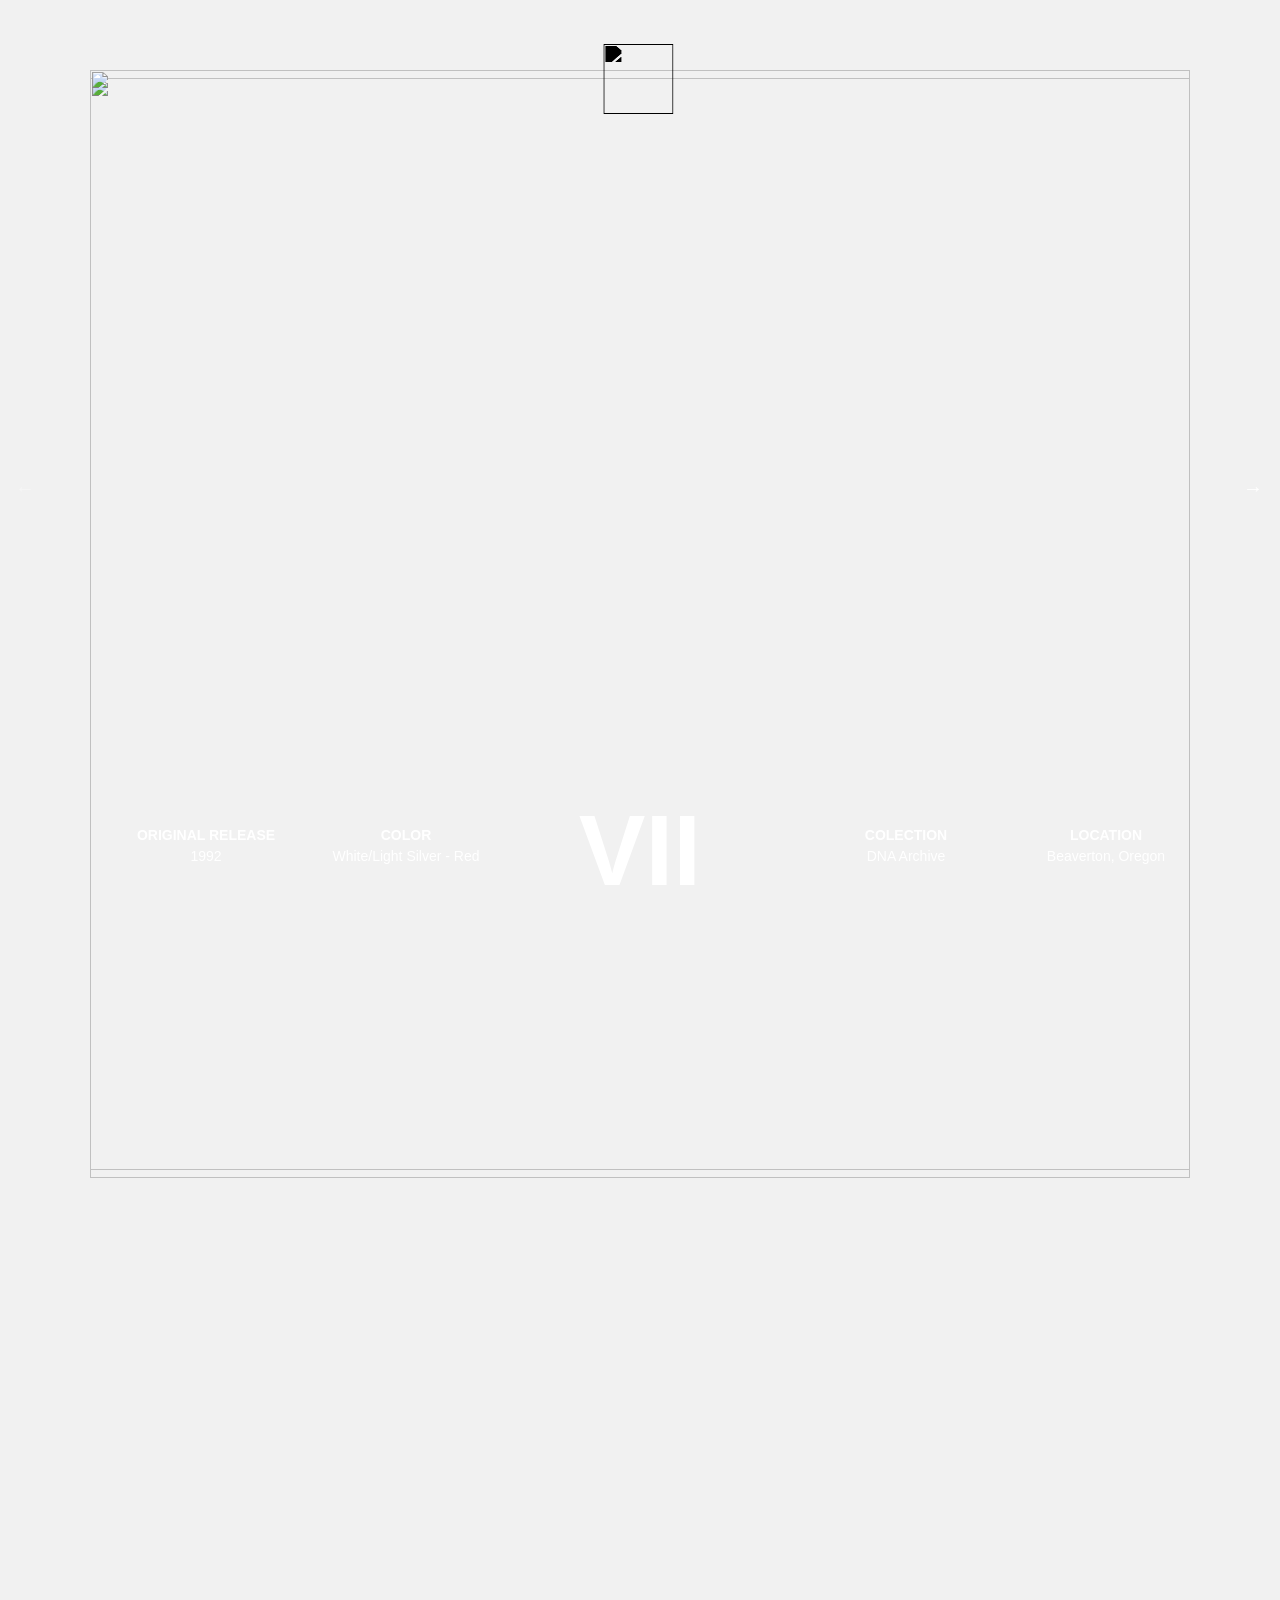
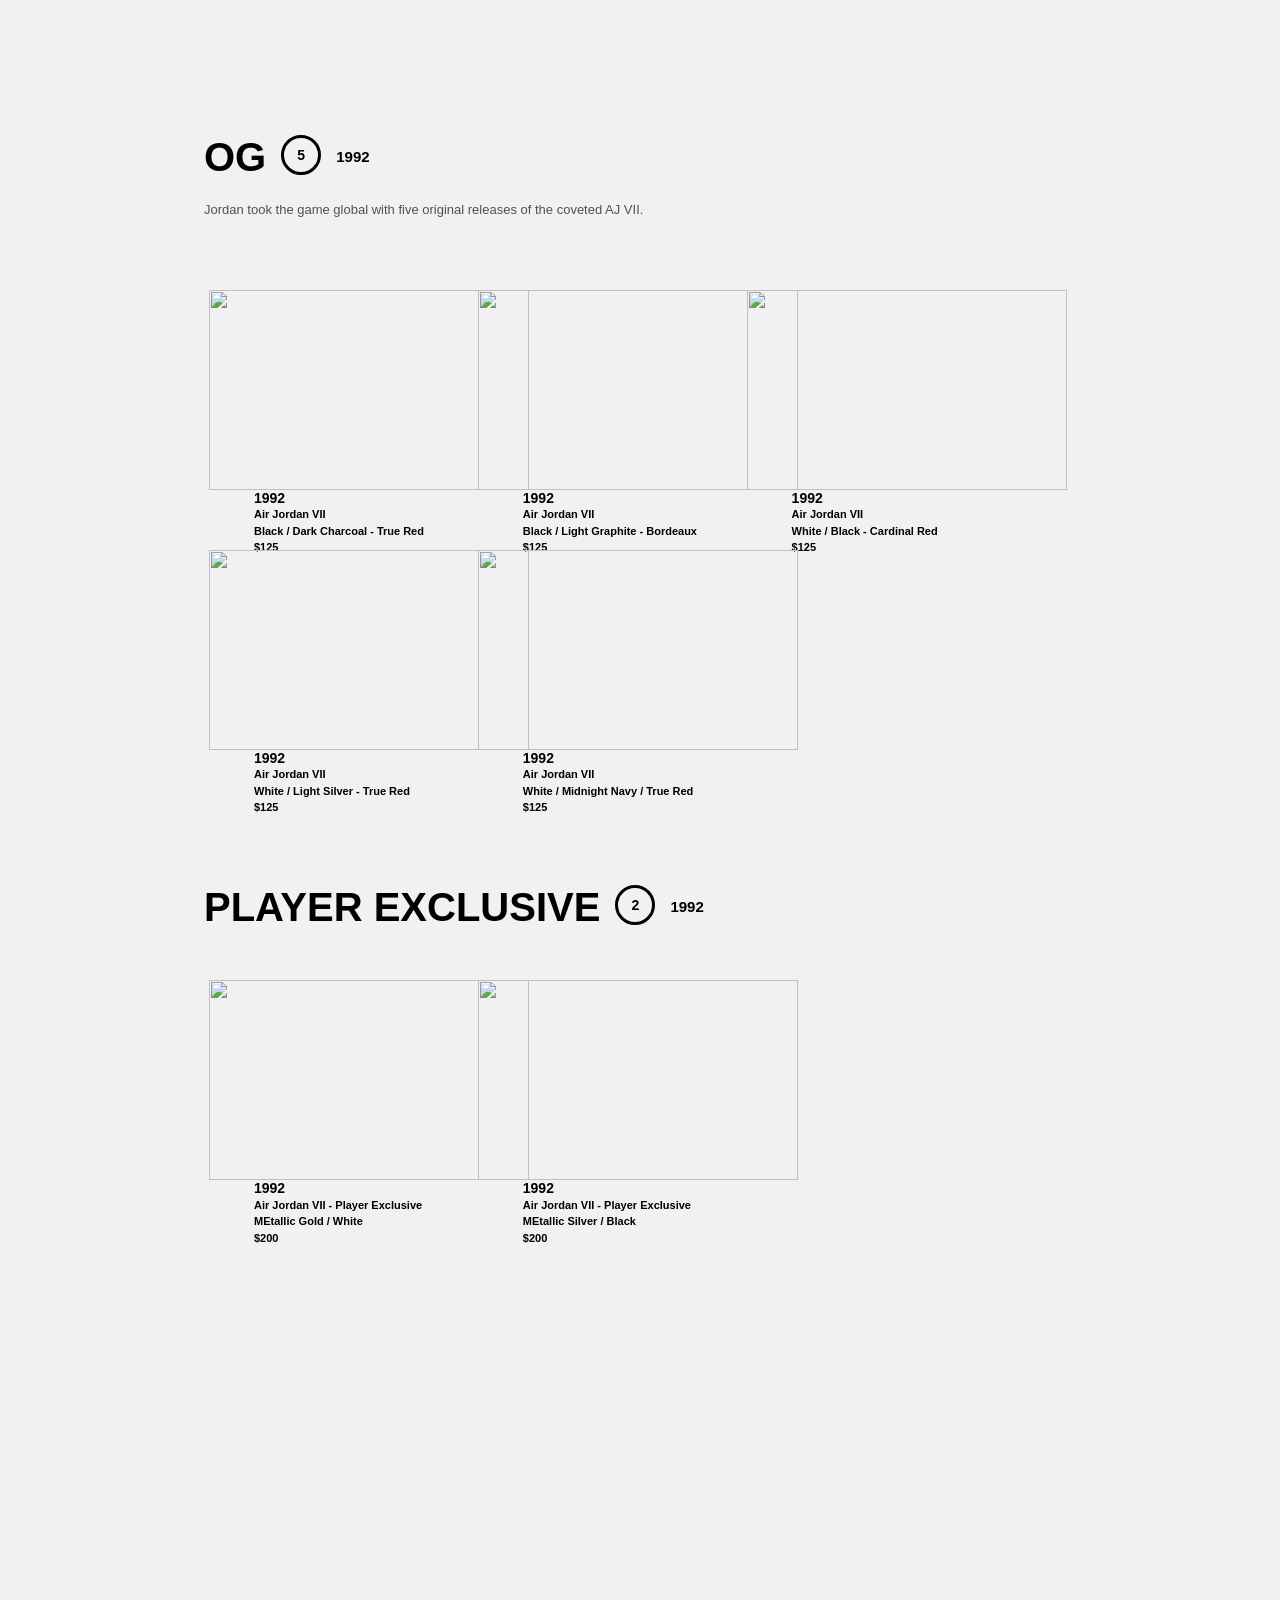
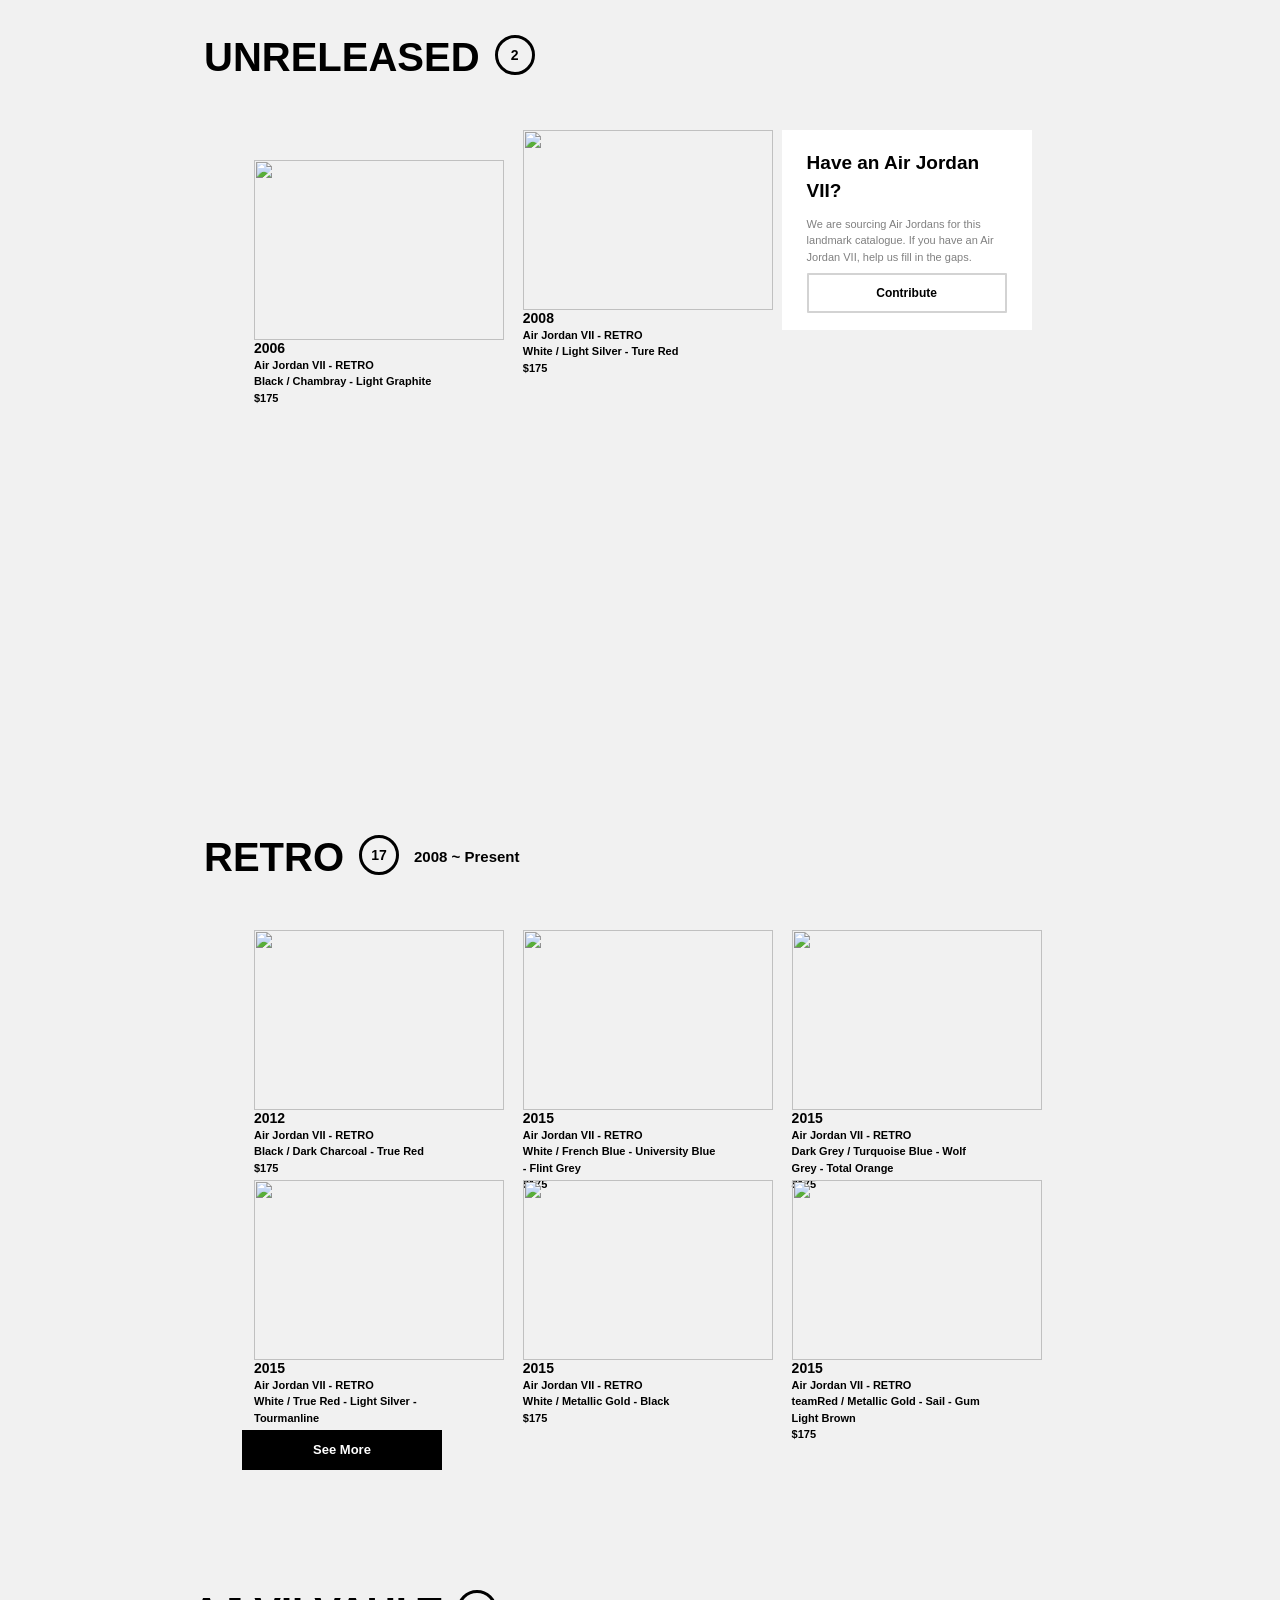
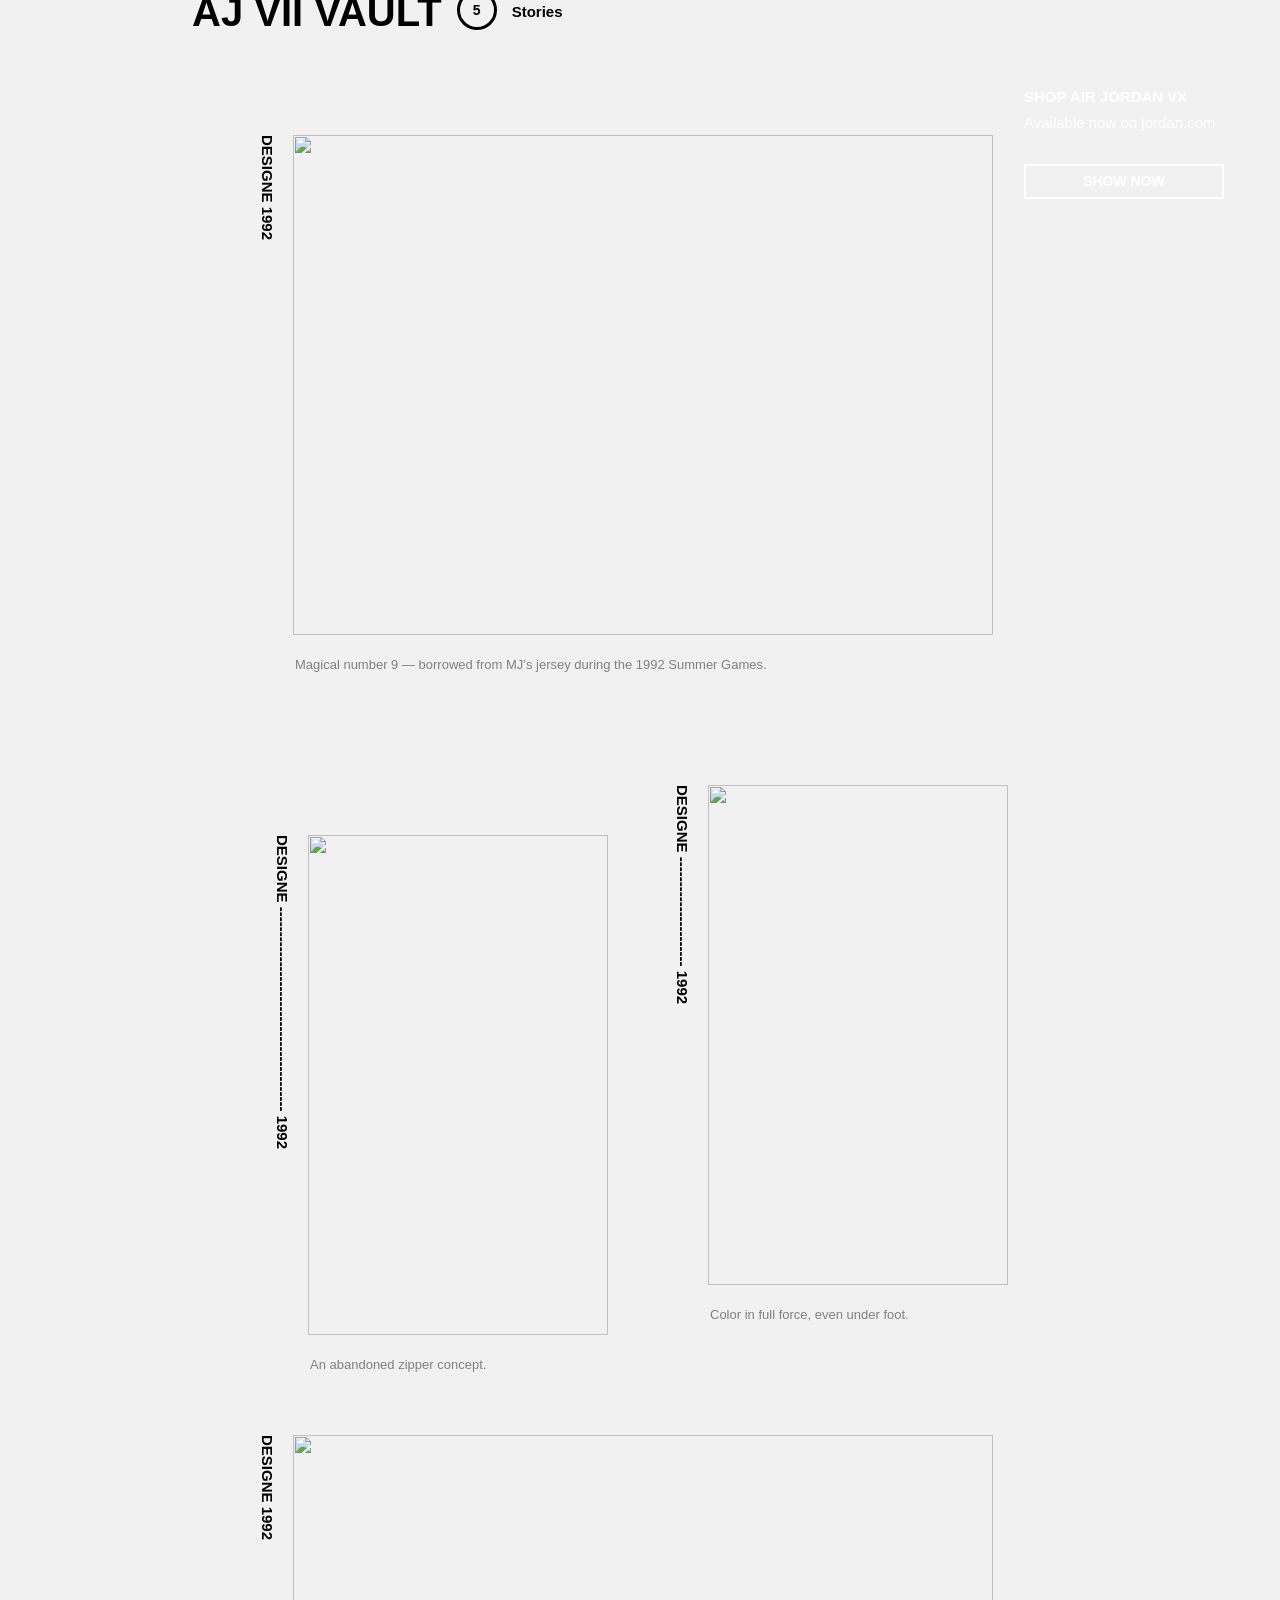
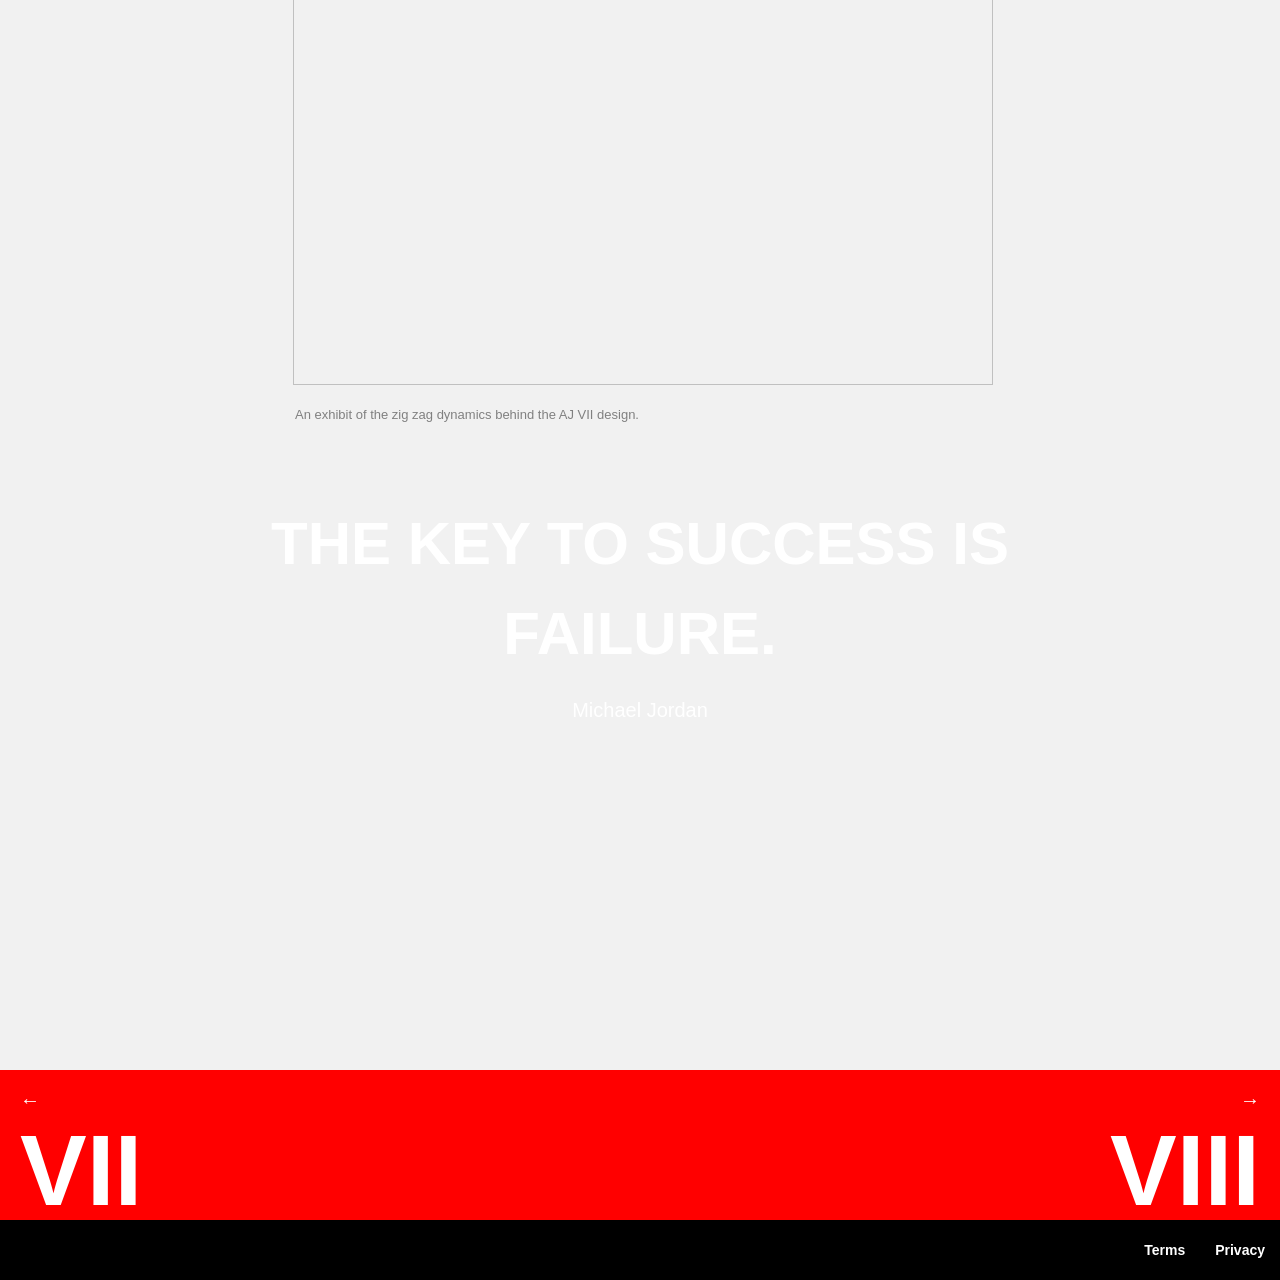
==== index.html @ 38050576 "2023.03.16" ====
<!doctype html><html lang="en"><head><meta charset="utf-8"/><link rel="icon" href="/favicon.ico"/><meta name="viewport" content="width=device-width,initial-scale=1"/><meta name="theme-color" content="#000000"/><meta name="description" content="Web site created using create-react-app"/><link rel="apple-touch-icon" href="/logo192.png"/><link href="https://fonts.googleapis.com/css?family=Noto+Sans+KR&display=swap" rel="stylesheet"><link rel="manifest" href="/manifest.json"/><title>Jordan.com | Nike</title><link rel="stylesheet" href="https://cdn.jsdelivr.net/npm/bootstrap@5.1.3/dist/css/bootstrap.min.css" integrity="sha384-1BmE4kWBq78iYhFldvKuhfTAU6auU8tT94WrHftjDbrCEXSU1oBoqyl2QvZ6jIW3" crossorigin="anonymous"/><script defer="defer" src="/static/js/main.87f173b5.js"></script><link href="/static/css/main.4fbba17a.css" rel="stylesheet"></head><body><noscript>You need to enable JavaScript to run this app.</noscript><div id="root"></div></body></html>
---- static/css/main.4fbba17a.css ----
@import url(https://fonts.googleapis.com/css2?family=Anton&display=swap);body{-webkit-font-smoothing:antialiased;-moz-osx-font-smoothing:grayscale;font-family:-apple-system,BlinkMacSystemFont,Segoe UI,Roboto,Oxygen,Ubuntu,Cantarell,Fira Sans,Droid Sans,Helvetica Neue,sans-serif}code{font-family:source-code-pro,Menlo,Monaco,Consolas,Courier New,monospace}@font-face{font-family:swiper-icons;font-style:normal;font-weight:400;src:url("data:application/font-woff;charset=utf-8;base64, [base64]//wADZ2x5ZgAAAywAAADMAAAD2MHtryVoZWFkAAABbAAAADAAAAA2E2+eoWhoZWEAAAGcAAAAHwAAACQC9gDzaG10eAAAAigAAAAZAAAArgJkABFsb2NhAAAC0AAAAFoAAABaFQAUGG1heHAAAAG8AAAAHwAAACAAcABAbmFtZQAAA/gAAAE5AAACXvFdBwlwb3N0AAAFNAAAAGIAAACE5s74hXjaY2BkYGAAYpf5Hu/j+W2+MnAzMYDAzaX6QjD6/4//Bxj5GA8AuRwMYGkAPywL13jaY2BkYGA88P8Agx4j+/8fQDYfA1AEBWgDAIB2BOoAeNpjYGRgYNBh4GdgYgABEMnIABJzYNADCQAACWgAsQB42mNgYfzCOIGBlYGB0YcxjYGBwR1Kf2WQZGhhYGBiYGVmgAFGBiQQkOaawtDAoMBQxXjg/wEGPcYDDA4wNUA2CCgwsAAAO4EL6gAAeNpj2M0gyAACqxgGNWBkZ2D4/wMA+xkDdgAAAHjaY2BgYGaAYBkGRgYQiAHyGMF8FgYHIM3DwMHABGQrMOgyWDLEM1T9/w8UBfEMgLzE////P/5//f/V/xv+r4eaAAeMbAxwIUYmIMHEgKYAYjUcsDAwsLKxc3BycfPw8jEQA/[base64]/uznmfPFBNODM2K7MTQ45YEAZqGP81AmGGcF3iPqOop0r1SPTaTbVkfUe4HXj97wYE+yNwWYxwWu4v1ugWHgo3S1XdZEVqWM7ET0cfnLGxWfkgR42o2PvWrDMBSFj/IHLaF0zKjRgdiVMwScNRAoWUoH78Y2icB/yIY09An6AH2Bdu/UB+yxopYshQiEvnvu0dURgDt8QeC8PDw7Fpji3fEA4z/PEJ6YOB5hKh4dj3EvXhxPqH/SKUY3rJ7srZ4FZnh1PMAtPhwP6fl2PMJMPDgeQ4rY8YT6Gzao0eAEA409DuggmTnFnOcSCiEiLMgxCiTI6Cq5DZUd3Qmp10vO0LaLTd2cjN4fOumlc7lUYbSQcZFkutRG7g6JKZKy0RmdLY680CDnEJ+UMkpFFe1RN7nxdVpXrC4aTtnaurOnYercZg2YVmLN/d/gczfEimrE/fs/bOuq29Zmn8tloORaXgZgGa78yO9/cnXm2BpaGvq25Dv9S4E9+5SIc9PqupJKhYFSSl47+Qcr1mYNAAAAeNptw0cKwkAAAMDZJA8Q7OUJvkLsPfZ6zFVERPy8qHh2YER+3i/BP83vIBLLySsoKimrqKqpa2hp6+jq6RsYGhmbmJqZSy0sraxtbO3sHRydnEMU4uR6yx7JJXveP7WrDycAAAAAAAH//wACeNpjYGRgYOABYhkgZgJCZgZNBkYGLQZtIJsFLMYAAAw3ALgAeNolizEKgDAQBCchRbC2sFER0YD6qVQiBCv/H9ezGI6Z5XBAw8CBK/m5iQQVauVbXLnOrMZv2oLdKFa8Pjuru2hJzGabmOSLzNMzvutpB3N42mNgZGBg4GKQYzBhYMxJLMlj4GBgAYow/P/PAJJhLM6sSoWKfWCAAwDAjgbRAAB42mNgYGBkAIIbCZo5IPrmUn0hGA0AO8EFTQAA")}:root{--swiper-theme-color:#007aff}.swiper,swiper-container{display:block;list-style:none;margin-left:auto;margin-right:auto;overflow:hidden;padding:0;position:relative;z-index:1}.swiper-vertical>.swiper-wrapper{flex-direction:column}.swiper-wrapper{box-sizing:initial;display:flex;height:100%;position:relative;transition-property:-webkit-transform;transition-property:transform;transition-property:transform,-webkit-transform;transition-timing-function:ease;transition-timing-function:var(--swiper-wrapper-transition-timing-function,initial);width:100%;z-index:1}.swiper-android .swiper-slide,.swiper-wrapper{-webkit-transform:translateZ(0);transform:translateZ(0)}.swiper-horizontal{touch-action:pan-y}.swiper-vertical{touch-action:pan-x}.swiper-slide,swiper-slide{display:block;flex-shrink:0;height:100%;position:relative;transition-property:-webkit-transform;transition-property:transform;transition-property:transform,-webkit-transform;width:100%}.swiper-slide-invisible-blank{visibility:hidden}.swiper-autoheight,.swiper-autoheight .swiper-slide{height:auto}.swiper-autoheight .swiper-wrapper{align-items:flex-start;transition-property:height,-webkit-transform;transition-property:transform,height;transition-property:transform,height,-webkit-transform}.swiper-backface-hidden .swiper-slide{-webkit-backface-visibility:hidden;backface-visibility:hidden;-webkit-transform:translateZ(0);transform:translateZ(0)}.swiper-3d.swiper-css-mode .swiper-wrapper{-webkit-perspective:1200px;perspective:1200px}.swiper-3d .swiper-wrapper{-webkit-transform-style:preserve-3d;transform-style:preserve-3d}.swiper-3d{-webkit-perspective:1200px;perspective:1200px}.swiper-3d .swiper-cube-shadow,.swiper-3d .swiper-slide,.swiper-3d .swiper-slide-shadow,.swiper-3d .swiper-slide-shadow-bottom,.swiper-3d .swiper-slide-shadow-left,.swiper-3d .swiper-slide-shadow-right,.swiper-3d .swiper-slide-shadow-top{-webkit-transform-style:preserve-3d;transform-style:preserve-3d}.swiper-3d .swiper-slide-shadow,.swiper-3d .swiper-slide-shadow-bottom,.swiper-3d .swiper-slide-shadow-left,.swiper-3d .swiper-slide-shadow-right,.swiper-3d .swiper-slide-shadow-top{height:100%;left:0;pointer-events:none;position:absolute;top:0;width:100%;z-index:10}.swiper-3d .swiper-slide-shadow{background:rgba(0,0,0,.15)}.swiper-3d .swiper-slide-shadow-left{background-image:linear-gradient(270deg,rgba(0,0,0,.5),transparent)}.swiper-3d .swiper-slide-shadow-right{background-image:linear-gradient(90deg,rgba(0,0,0,.5),transparent)}.swiper-3d .swiper-slide-shadow-top{background-image:linear-gradient(0deg,rgba(0,0,0,.5),transparent)}.swiper-3d .swiper-slide-shadow-bottom{background-image:linear-gradient(180deg,rgba(0,0,0,.5),transparent)}.swiper-css-mode>.swiper-wrapper{-ms-overflow-style:none;overflow:auto;scrollbar-width:none}.swiper-css-mode>.swiper-wrapper::-webkit-scrollbar{display:none}.swiper-css-mode>.swiper-wrapper>.swiper-slide{scroll-snap-align:start start}.swiper-horizontal.swiper-css-mode>.swiper-wrapper{scroll-snap-type:x mandatory}.swiper-vertical.swiper-css-mode>.swiper-wrapper{scroll-snap-type:y mandatory}.swiper-centered>.swiper-wrapper:before{content:"";flex-shrink:0;order:9999}.swiper-centered>.swiper-wrapper>.swiper-slide{scroll-snap-align:center center;scroll-snap-stop:always}.swiper-centered.swiper-horizontal>.swiper-wrapper>.swiper-slide:first-child{-webkit-margin-start:var(--swiper-centered-offset-before);margin-inline-start:var(--swiper-centered-offset-before)}.swiper-centered.swiper-horizontal>.swiper-wrapper:before{height:100%;min-height:1px;width:var(--swiper-centered-offset-after)}.swiper-centered.swiper-vertical>.swiper-wrapper>.swiper-slide:first-child{-webkit-margin-before:var(--swiper-centered-offset-before);margin-block-start:var(--swiper-centered-offset-before)}.swiper-centered.swiper-vertical>.swiper-wrapper:before{height:var(--swiper-centered-offset-after);min-width:1px;width:100%}.swiper-lazy-preloader{border:4px solid #007aff;border:4px solid var(--swiper-preloader-color,var(--swiper-theme-color));border-radius:50%;border-top:4px solid transparent;box-sizing:border-box;height:42px;left:50%;margin-left:-21px;margin-top:-21px;position:absolute;top:50%;-webkit-transform-origin:50%;transform-origin:50%;width:42px;z-index:10}.swiper-watch-progress .swiper-slide-visible .swiper-lazy-preloader,.swiper:not(.swiper-watch-progress) .swiper-lazy-preloader,swiper-container:not(.swiper-watch-progress) .swiper-lazy-preloader{-webkit-animation:swiper-preloader-spin 1s linear infinite;animation:swiper-preloader-spin 1s linear infinite}.swiper-lazy-preloader-white{--swiper-preloader-color:#fff}.swiper-lazy-preloader-black{--swiper-preloader-color:#000}@-webkit-keyframes swiper-preloader-spin{0%{-webkit-transform:rotate(0deg);transform:rotate(0deg)}to{-webkit-transform:rotate(1turn);transform:rotate(1turn)}}@keyframes swiper-preloader-spin{0%{-webkit-transform:rotate(0deg);transform:rotate(0deg)}to{-webkit-transform:rotate(1turn);transform:rotate(1turn)}}:root{--swiper-navigation-size:44px}.swiper-button-next,.swiper-button-prev{align-items:center;color:var(--swiper-theme-color);color:var(--swiper-navigation-color,var(--swiper-theme-color));cursor:pointer;display:flex;height:44px;height:var(--swiper-navigation-size);justify-content:center;margin-top:-22px;margin-top:calc(0px - var(--swiper-navigation-size)/2);position:absolute;top:50%;top:var(--swiper-navigation-top-offset,50%);width:27px;width:calc(var(--swiper-navigation-size)/44*27);z-index:10}.swiper-button-next.swiper-button-disabled,.swiper-button-prev.swiper-button-disabled{cursor:auto;opacity:.35;pointer-events:none}.swiper-button-next.swiper-button-hidden,.swiper-button-prev.swiper-button-hidden{cursor:auto;opacity:0;pointer-events:none}.swiper-navigation-disabled .swiper-button-next,.swiper-navigation-disabled .swiper-button-prev{display:none!important}.swiper-button-next:after,.swiper-button-prev:after{font-family:swiper-icons;font-size:44px;font-size:var(--swiper-navigation-size);font-variant:normal;letter-spacing:0;line-height:1;text-transform:none!important}.swiper-button-prev,.swiper-rtl .swiper-button-next{left:10px;left:var(--swiper-navigation-sides-offset,10px);right:auto}.swiper-button-prev:after,.swiper-rtl .swiper-button-next:after{content:"prev"}.swiper-button-next,.swiper-rtl .swiper-button-prev{left:auto;right:10px;right:var(--swiper-navigation-sides-offset,10px)}.swiper-button-next:after,.swiper-rtl .swiper-button-prev:after{content:"next"}.swiper-button-lock{display:none}#app{height:100%}li,ol,ul{list-style-type:none;text-decoration:none}body,html{font-family:Anton,sans-serif;height:100%;position:relative}body{background:#f1f1f1;color:#000;font-family:Helvetica Neue,Helvetica,Arial,sans-serif;font-size:14px;margin:0;padding:0}.accordion{position:fixed;z-index:200}.accordion,.card{background-color:initial;border:1px solid transparent;margin:-1px;width:100%}.card{z-index:-1}.card-header:first-child{background-color:initial;border:1px solid transparent;height:100px;left:50%;padding-top:55px;position:absolute;-webkit-transform:translate(-50%,-10%);transform:translate(-50%,-10%);width:20%;z-index:150}.card-header{height:100px;width:100px}.card-header,.card-header button{align-items:center;border:1px solid transparent;cursor:pointer;display:flex;justify-content:center;margin:0 auto}.card-header button{background-color:initial!important}.logo{-webkit-filter:brightness(10000) invert(1);filter:brightness(10000) invert(1)}.logo,.logo-after{cursor:pointer;height:70px;margin-top:30px;width:70px}.logo-after{-webkit-filter:none;filter:none}.acoordion-collapse{background-color:initial;margin:0 auto}.acoordion-collapse,.card-body{align-items:center;border:1px solid transparent;display:flex;height:500px;justify-content:center;width:100%}.card-body{background-color:#1a1a1a;flex-direction:column}#menu-top{align-items:center;display:flex;height:80px;justify-content:flex-start;padding:20px 0 0 20px;width:100%}#menu-top img{-webkit-filter:brightness(10000) invert(1);filter:brightness(10000) invert(1);height:20px;margin-top:-10px;width:60px}#menu-top img,#menu-top p{cursor:pointer;margin-right:20px}#menu-top p{color:#616161;font-weight:bolder}#menu-top p:hover{border-bottom:3px solid red;color:#fff}#menu-bottom{margin-top:150px}#menu-bottom ul{align-items:center;display:flex;justify-content:center}#menu-bottom ul li img{cursor:pointer;height:200px;-webkit-transform:scale(1);transform:scale(1);width:200px}#menu-bottom ul li img,#menu-bottom ul li img:hover{transition:-webkit-transform .3s;transition:transform .3s;transition:transform .3s,-webkit-transform .3s}#menu-bottom ul li img:hover{-webkit-transform:scale(1.2);transform:scale(1.2)}.mySwiper{background-image:url(https://static.nike.com/a/images/81c12884-d362-4991-be27-aea6a2d48aea/air-jordan-35.jpg);background-position:50%;background-repeat:no-repeat;background-size:cover;position:relative}.mySwiper,.swiper{height:1700px;width:100%}.swiper-slide{background-color:initial;flex-direction:column;font-size:18px}.swiper-slide,.txt{align-items:center;display:flex;justify-content:center;text-align:center}.txt{color:#fff;font-size:14px;height:50px;margin-top:15px;opacity:1;position:absolute;transition:.5s;width:100%;z-index:180}.txt-after{align-items:center;display:flex;justify-content:center;opacity:0;transition:.5s}.txt ul li:first-child{font-weight:bolder}.txt ul{height:50px;width:200px}.txt p,.txt ul,.txt ul li{text-align:center}.txt p{font-size:100px;font-weight:bolder;height:150px;width:300px}#img1 img:first-child{height:1100px;margin:0 auto;position:absolute;top:70px;width:1100px;z-index:100}#img1 img:nth-child(2){height:1100px;margin:0 auto;position:relative;top:-222px;width:1100px}.container{align-items:center;bottom:15%;color:#fff;display:flex;flex-direction:column;height:600px;justify-content:center;left:50%;margin:0 auto;opacity:0;position:absolute;-webkit-transform:translate(-50%);transform:translate(-50%);transition:1s;width:80%;z-index:300}.container-after{opacity:1;transition:1s}.row{align-items:center;display:flex;justify-content:space-around;width:100%}.col-md-2 p:first-child{font-size:15px;font-weight:bolder;margin:0!important}.col-md-2 p:nth-child(2){font-size:12px}.h1,h1{font-size:110px;line-height:90px;margin:30px 0}.h1,.h3,h1,h3{color:#fff;font-weight:bolder}.h3,h3{font-size:30px}.col-md-6{align-items:center;display:flex;justify-content:space-around;margin:30px 0;width:50%}.col-md-6 p:first-child{color:gray;font-size:18px;font-weight:bolder;height:100px;line-height:35px;text-align:center;width:90%}#popup{align-items:center;background-color:#fff;display:flex;flex-direction:column;height:210px;justify-content:center;margin-left:40px;width:250px}#popup p:first-child{font-size:19px;font-weight:900;margin:10px 0;width:80%}#popup p:nth-child(2){color:gray;font-size:11px;font-weight:400!important;margin:0 auto;width:80%}#popup button{background-color:#fff!important;border:2px solid #d3d3d3!important;border-radius:1px!important;color:#000!important;font-size:12px;font-weight:900;height:40px;margin:8px 0;width:80%}.modal{left:50%;top:50%;-webkit-transform:translate(-50%,-50%);transform:translate(-50%,-50%)}.modal-backdrop{opacity:.8!important}.modal-dialog{margin-top:250px!important}.modal-content{border:1px solid transparent!important;border-radius:0!important;height:400px;width:600px}.modal-title{align-items:center;display:flex;justify-content:center}.modal-title p{margin:0 auto}.modal-body p:first-child,.modal-title p{color:gray;font-size:12px;font-weight:900;text-align:center}.modal-body p:first-child{margin-top:20px}.modal-body p:nth-child(2){font-size:40px;font-weight:900;margin:0 auto;text-align:center}.modal-body p:nth-child(3){color:#9b9b9b;font-size:15px;margin:0 auto;padding:40px 0 0;text-align:center;width:70%}#img2 img:first-child{height:1100px;margin:0 auto;position:absolute;top:70px;width:1100px;z-index:100}#img2 img:nth-child(2){height:1100px;margin:0 auto;position:relative;top:-222px;width:1100px}#img3 img:first-child{height:1100px;margin:0 auto;position:absolute;top:70px;width:1100px;z-index:100}#img3 img:nth-child(2){height:1100px;margin:0 auto;position:relative;top:-222px;width:1100px}#img4 img:first-child{height:1100px;margin:0 auto;position:absolute;top:70px;width:1100px;z-index:100}#img4 img:nth-child(2){height:1100px;margin:0 auto;position:relative;top:-222px;width:1100px}#img5 img:first-child{height:1100px;margin:0 auto;position:absolute;top:70px;width:1100px;z-index:100}#img5 img:nth-child(2){height:1100px;margin:0 auto;position:relative;top:-222px;width:1100px}.swiper-slide img{cursor:grab;display:block;height:100%;object-fit:cover;width:100%}.swiper-button-next{position:absolute;right:0;text-shadow:3px 3px 20px #fff,-2px 1px 30px #fff;top:30%;-webkit-transform:translate(-50%,-50%);transform:translate(-50%,-50%)}.swiper-button-next:after{color:#fff;content:"→";font-size:20px}.swiper-button-prev{left:25px;position:absolute;text-shadow:3px 3px 20px #fff,-2px 1px 30px #fff;top:30%;-webkit-transform:translate(-50%,-50%);transform:translate(-50%,-50%)}.swiper-button-prev:after{color:#fff;content:"←";font-size:20px}.product{height:700px}.product,.product2{margin:0 auto;width:70%}.product2{height:auto}.product-title{align-items:center;display:flex;height:30px;justify-content:flex-start;width:100%}.product-title p:first-child{font-size:40px;font-weight:900}.product-title button{background-color:initial;border:3px solid #000;border-radius:50px;font-weight:bolder;height:40px;line-height:10px;margin:-20px 15px 0;width:40px}.product-title p:nth-child(3){font-size:15px;font-weight:bolder}.product .row p:nth-child(2){color:#515151;font-size:13px;margin:20px 0}.product .row{align-items:center;height:auto;width:100%}.product .row,.product .row .col-md-4{display:flex;justify-content:flex-start;margin:50px 0 0}.product .row .col-md-4{cursor:pointer;flex-direction:column;height:200px;width:30%}.product2 .row p:nth-child(2){color:#515151;font-size:13px;margin:20px 0}.product2 .row{align-items:center;height:auto;width:100%}.product2 .row,.product2 .row .col-md-4{display:flex;justify-content:flex-start;margin:50px 0 0}.product2 .row .col-md-4{cursor:pointer;flex-direction:column;height:200px;width:30%}#row2{margin:10px 0 0}.product .col-md-4 img{height:180px;margin-left:50px;width:250px}.product .col-md-4 h4{font-size:14px;font-weight:bolder;margin:0 0 0 50px}.product .col-md-4 p{font-size:11px;font-weight:bolder;margin:0 0 0 50px}.product2 .col-md-4 img{height:180px;margin-left:50px;width:250px}.product2 .col-md-4 h4{font-size:14px;font-weight:bolder;margin:0 0 0 50px}.product2 .col-md-4 p{font-size:11px;font-weight:bolder;margin:0 0 0 50px}.j1{height:200px!important;margin-left:5px!important;width:320px!important}#i1{margin-top:30px}#row-line{align-items:center;display:flex;justify-content:flex-start;margin:100px 0 0;width:100%}#col1{margin:-5px 0 0 50px}.btn-outline-light{background-color:#000;border:3px solid #000;border-radius:0;color:#fff;font-size:13px;font-weight:bolder;height:40px;margin:50px 0 0 50px;width:200px}.btn-outline-light:hover{background-color:#000;border:1px solid transparent;color:#fff}#banner{align-items:center;background-image:url(http://cdn.shopify.com/s/files/1/0214/7974/collections/Front_Page_Banner_Sneaker_POlitic_Reebok-4.jpg?v=1657832920);background-position:50%;background-size:cover;display:flex;-webkit-filter:grayscale(100);filter:grayscale(100);height:250px;justify-content:flex-end;margin-top:150px;width:100%}#text{line-height:10px;width:20%}#text p:first-child{font-weight:bolder}#text p:first-child,#text p:nth-child(2){color:#fff;font-size:15px}#text button{background-color:initial;border:2px solid #fff;color:#fff;font-weight:bolder;height:35px;margin-top:20px;width:200px}#design{height:1500px;width:100%}#design,#design-wrap{align-items:center;display:flex;justify-content:center}#design-wrap{flex-wrap:wrap;width:70%}.t1{float:left;font-size:15px;font-weight:900;-webkit-writing-mode:vertical-rl;writing-mode:vertical-rl}.t2{color:gray;font-size:13px;margin:20px 0 0 55px}#part1{height:600px;margin-top:100px;width:800px}#part1 img{height:500px;width:700px}#part2{height:600px;margin:100px 0 0 30px;width:400px}#part2 img{height:500px;width:300px}#part3{height:600px;width:400px}#part3 img{height:500px;width:300px}#part4{height:600px;width:800px}#part4 img{height:550px;width:700px}#quote{align-items:center;background-image:url(https://www.rollingstone.com/wp-content/uploads/2020/09/38_JordanPhoto-May-14-5-30-34-PMc.jpg?w=1581&h=1054&crop=1);background-position:50%;background-size:cover;display:flex;flex-direction:column;height:900px;justify-content:center;position:relative;text-align:center;width:100%}#quote p:first-child{color:#fff;font-size:60px;font-weight:900;line-height:90px;width:60%}#quote p:nth-child(2){color:#fff;font-size:20px}#footer{height:210px;width:100%}#red{align-items:center;background-color:red;flex-direction:column;height:150px;justify-content:center}#arrow,#red{display:flex;width:100%}#arrow{color:#fff;cursor:pointer;font-size:20px;height:10px;justify-content:space-between;margin-top:-100px}#arrow p{margin:0 20px}#num{color:#fff;display:flex;font-size:100px;font-weight:bolder;height:10px;justify-content:space-between;width:100%}#num p{margin:0 20px}#black{align-items:center;background-color:#000;cursor:pointer;display:flex;height:60px;justify-content:flex-end;width:100%}#black p{color:#fff;font-weight:bolder;margin:15px}
/*# sourceMappingURL=main.4fbba17a.css.map*/
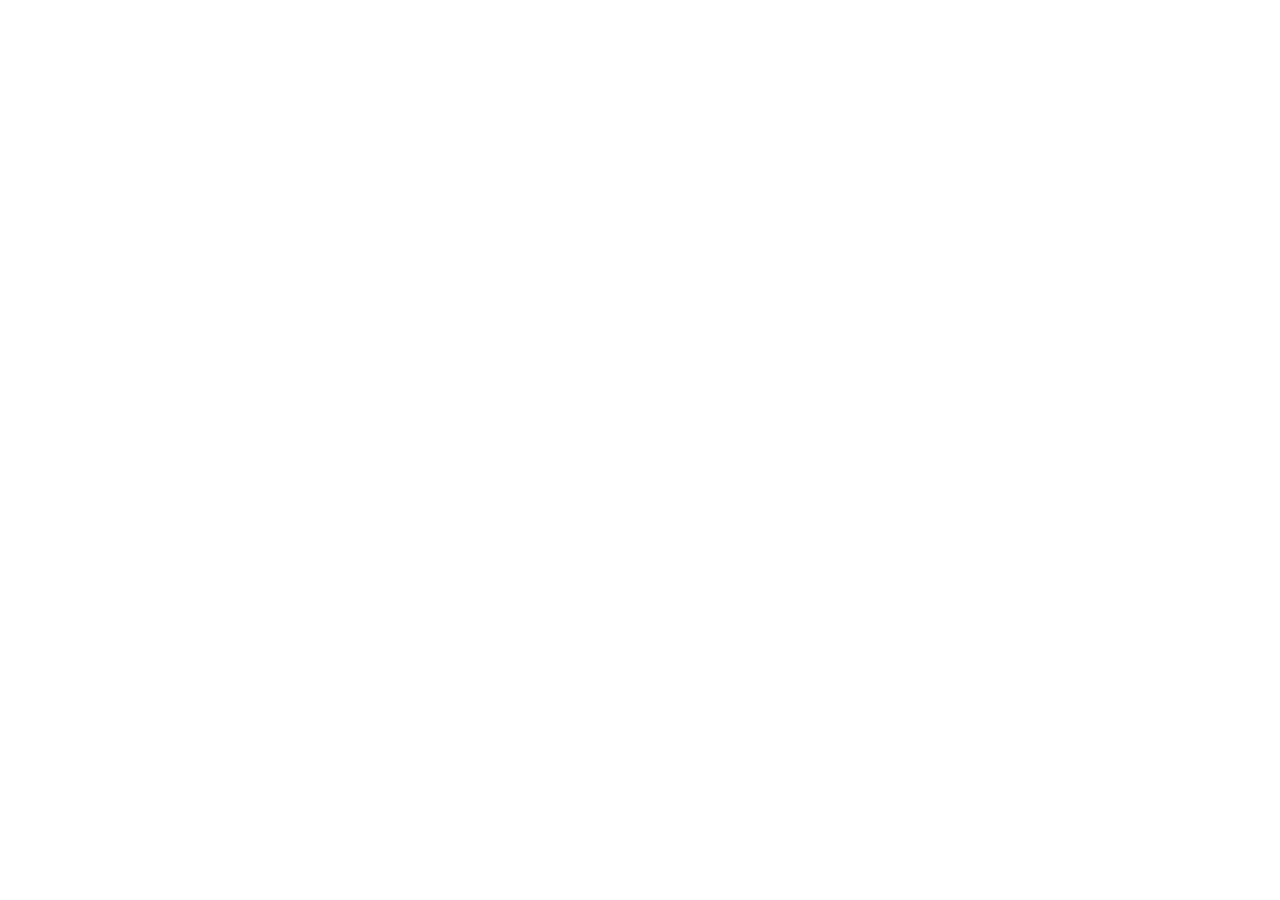
==== commit 97d8ef8d: "0316" ====
--- a/index.html
+++ b/index.html
@@ -1 +1 @@
-<!doctype html><html lang="en"><head><meta charset="utf-8"/><link rel="icon" href="/favicon.ico"/><meta name="viewport" content="width=device-width,initial-scale=1"/><meta name="theme-color" content="#000000"/><meta name="description" content="Web site created using create-react-app"/><link rel="apple-touch-icon" href="/logo192.png"/><link href="https://fonts.googleapis.com/css?family=Noto+Sans+KR&display=swap" rel="stylesheet"><link rel="manifest" href="/manifest.json"/><title>Jordan.com | Nike</title><link rel="stylesheet" href="https://cdn.jsdelivr.net/npm/bootstrap@5.1.3/dist/css/bootstrap.min.css" integrity="sha384-1BmE4kWBq78iYhFldvKuhfTAU6auU8tT94WrHftjDbrCEXSU1oBoqyl2QvZ6jIW3" crossorigin="anonymous"/><script defer="defer" src="/static/js/main.87f173b5.js"></script><link href="/static/css/main.4fbba17a.css" rel="stylesheet"></head><body><noscript>You need to enable JavaScript to run this app.</noscript><div id="root"></div></body></html>+<!doctype html><html lang="en"><head><meta charset="utf-8"/><link rel="icon" href="/project4_react_jordan/favicon.ico"/><meta name="viewport" content="width=device-width,initial-scale=1"/><meta name="theme-color" content="#000000"/><meta name="description" content="Web site created using create-react-app"/><link rel="apple-touch-icon" href="/project4_react_jordan/logo192.png"/><link href="https://fonts.googleapis.com/css?family=Noto+Sans+KR&display=swap" rel="stylesheet"><link rel="manifest" href="/project4_react_jordan/manifest.json"/><title>Jordan.com | Nike</title><link rel="stylesheet" href="https://cdn.jsdelivr.net/npm/bootstrap@5.1.3/dist/css/bootstrap.min.css" integrity="sha384-1BmE4kWBq78iYhFldvKuhfTAU6auU8tT94WrHftjDbrCEXSU1oBoqyl2QvZ6jIW3" crossorigin="anonymous"/><script defer="defer" src="/project4_react_jordan/static/js/main.825a6c48.js"></script><link href="/project4_react_jordan/static/css/main.4fbba17a.css" rel="stylesheet"></head><body><noscript>You need to enable JavaScript to run this app.</noscript><div id="root"></div></body></html>
